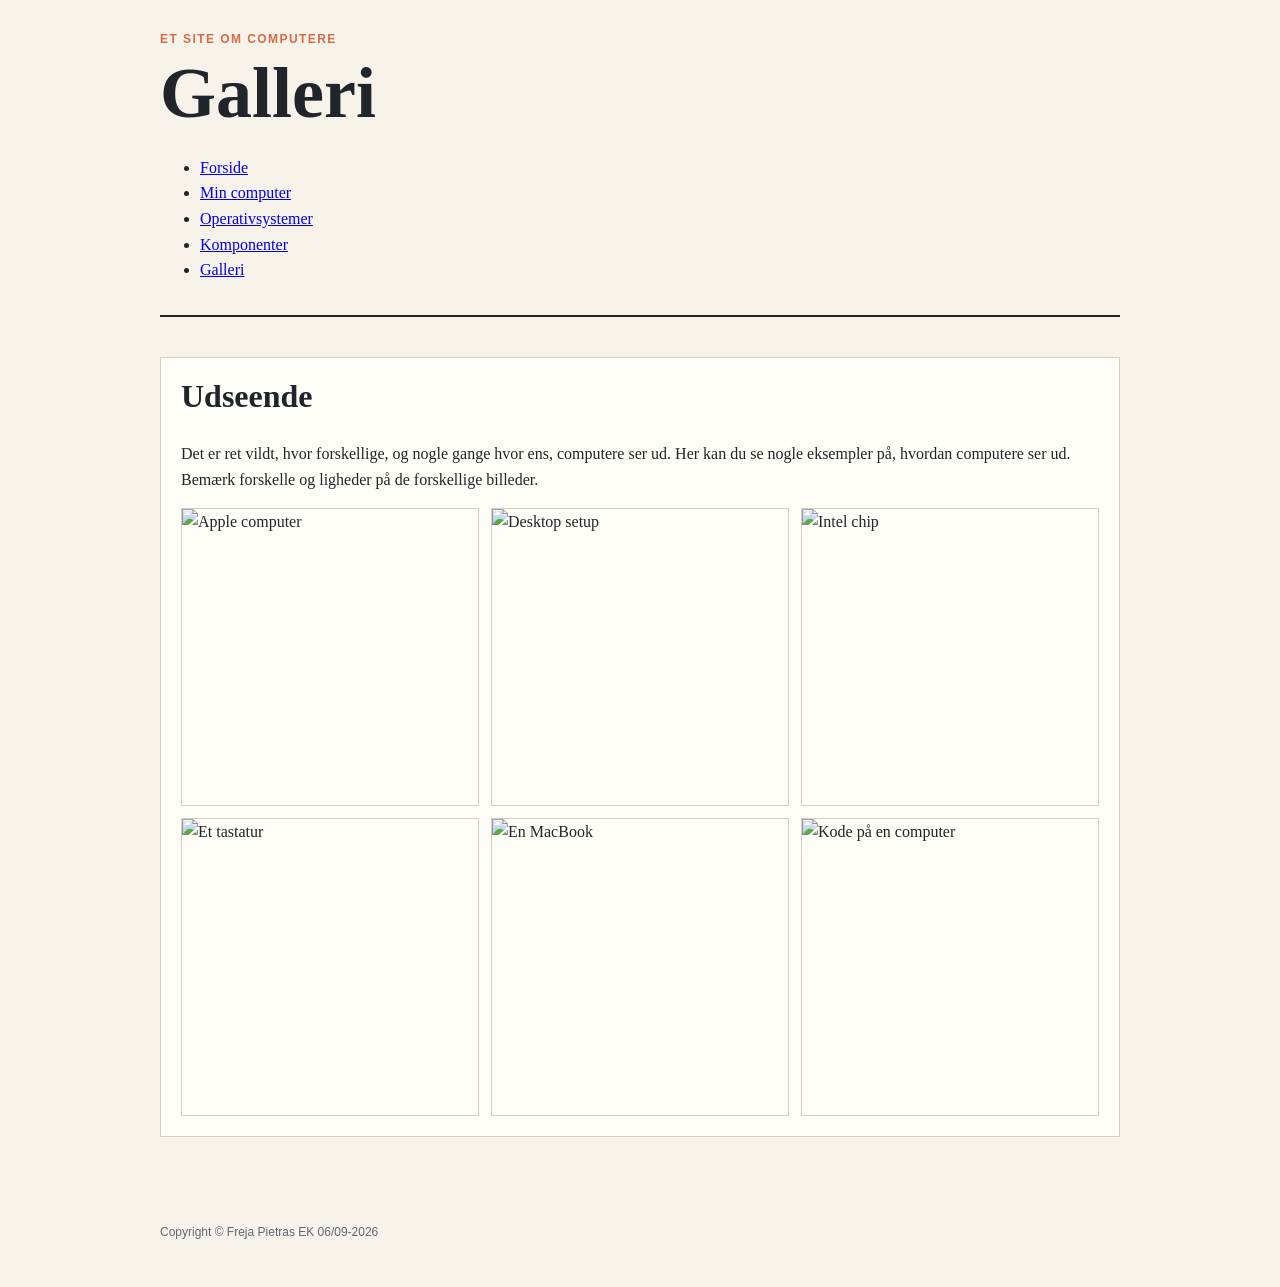
==== galleri.html @ f5a003ba "initial commit" ====
<!DOCTYPE html>
<html lang="da">
<head><meta charset="UTF-8"><meta name="robots" content="noindex"><meta name="viewport" content="width=device-width, initial-scale=1.0"><title>Galleri | Computere</title><link rel="stylesheet" href="style.css"></head>
<body>
<header class="site-header"><p class="eyebrow">Et site om computere</p><h1>Galleri</h1><nav aria-label="Hovedmenu"><ul><li><a href="index.html">Forside</a></li><li><a href="min_computer.html">Min computer</a></li><li><a href="operativsystemer.html">Operativsystemer</a></li><li><a href="komponenter.html">Komponenter</a></li><li><a href="galleri.html">Galleri</a></li></ul></nav></header>
<main><section><h2>Udseende</h2><p>Det er ret vildt, hvor forskellige, og nogle gange hvor ens, computere ser ud. Her kan du se nogle eksempler på, hvordan computere ser ud. Bemærk forskelle og ligheder på de forskellige billeder.</p><div class="gallery-grid"><img src="images/galleri/apple-84.webp" alt="Apple computer"><img src="images/galleri/desktop-setup.webp" alt="Desktop setup"><img src="images/galleri/intel-chip.webp" alt="Intel chip"><img src="images/galleri/keyboard.webp" alt="Et tastatur"><img src="images/galleri/macbook.webp" alt="En MacBook"><img src="images/galleri/code.webp" alt="Kode på en computer"></div></section></main><footer><p>Copyright &copy; Freja Pietras EK 06/09-2026</p></footer></body></html>
---- style.css ----
:root {
    --ink: #20252b;
    --muted: #5d6870;
    --paper: #f7f3ea;
    --panel: #fffdf8;
    --accent: #d86b43;
    --line: #d8cec0;
}

* { box-sizing: border-box; }

body {
    margin: 0;
    background: var(--paper);
    color: var(--ink);
    font-family: Georgia, serif;
    line-height: 1.6;
}

.site-header, main, footer { width: min(100% - 2rem, 48rem); margin-inline: auto; }
.site-header { padding: 2rem 0 1rem; border-bottom: 2px solid var(--ink); }
.eyebrow { margin: 0; color: var(--accent); font: 700 .75rem/1.2 Verdana, sans-serif; letter-spacing: .12em; text-transform: uppercase; }
h1, h2, h3 { line-height: 1.15; }
h1 { margin: .35rem 0 1.25rem; font-size: clamp(2.5rem, 12vw, 4.5rem); }
h2 { margin-top: 0; font-size: 2rem; }
h3 { font-size: 1.35rem; }
main { padding: 1.5rem 0; }
section { margin-bottom: 2rem; padding: 1.25rem; background: var(--panel); border: 1px solid var(--line); }
section + section { margin-top: 1.5rem; }
p { margin: 0 0 1rem; }
.content-link { color: var(--accent); }
img { display: block; max-width: 100%; height: auto; }
.feature-image { width: 100%; max-height: 18rem; object-fit: cover; margin: 1.25rem 0; border: 1px solid var(--line); }
.content-image { width: 100%; margin: 1rem 0; border: 1px solid var(--line); }
.stats-grid { display: grid; grid-template-columns: repeat(2, 1fr); gap: .75rem; margin-top: 1.5rem; }
.stats-grid div { padding: 1rem; background: #f0e5d5; border-left: 4px solid var(--accent); }
.stats-grid strong, .stats-grid span { display: block; }
.stats-grid strong { font-size: 2rem; line-height: 1; }
.stats-grid span { margin-top: .4rem; color: var(--muted); font: .75rem Verdana, sans-serif; }
.spec-list { padding-left: 1.2rem; }
.gallery-grid { display: grid; grid-template-columns: repeat(2, 1fr); gap: .75rem; }
.gallery-grid img { width: 100%; aspect-ratio: 1; object-fit: cover; border: 1px solid var(--line); }
footer { padding: 1rem 0 2rem; color: var(--muted); font: .75rem Verdana, sans-serif; }

@media (min-width: 42rem) {
    .site-header, main, footer { width: min(100% - 4rem, 60rem); }
    main { padding: 2.5rem 0; }
    .gallery-grid { grid-template-columns: repeat(3, 1fr); }
}
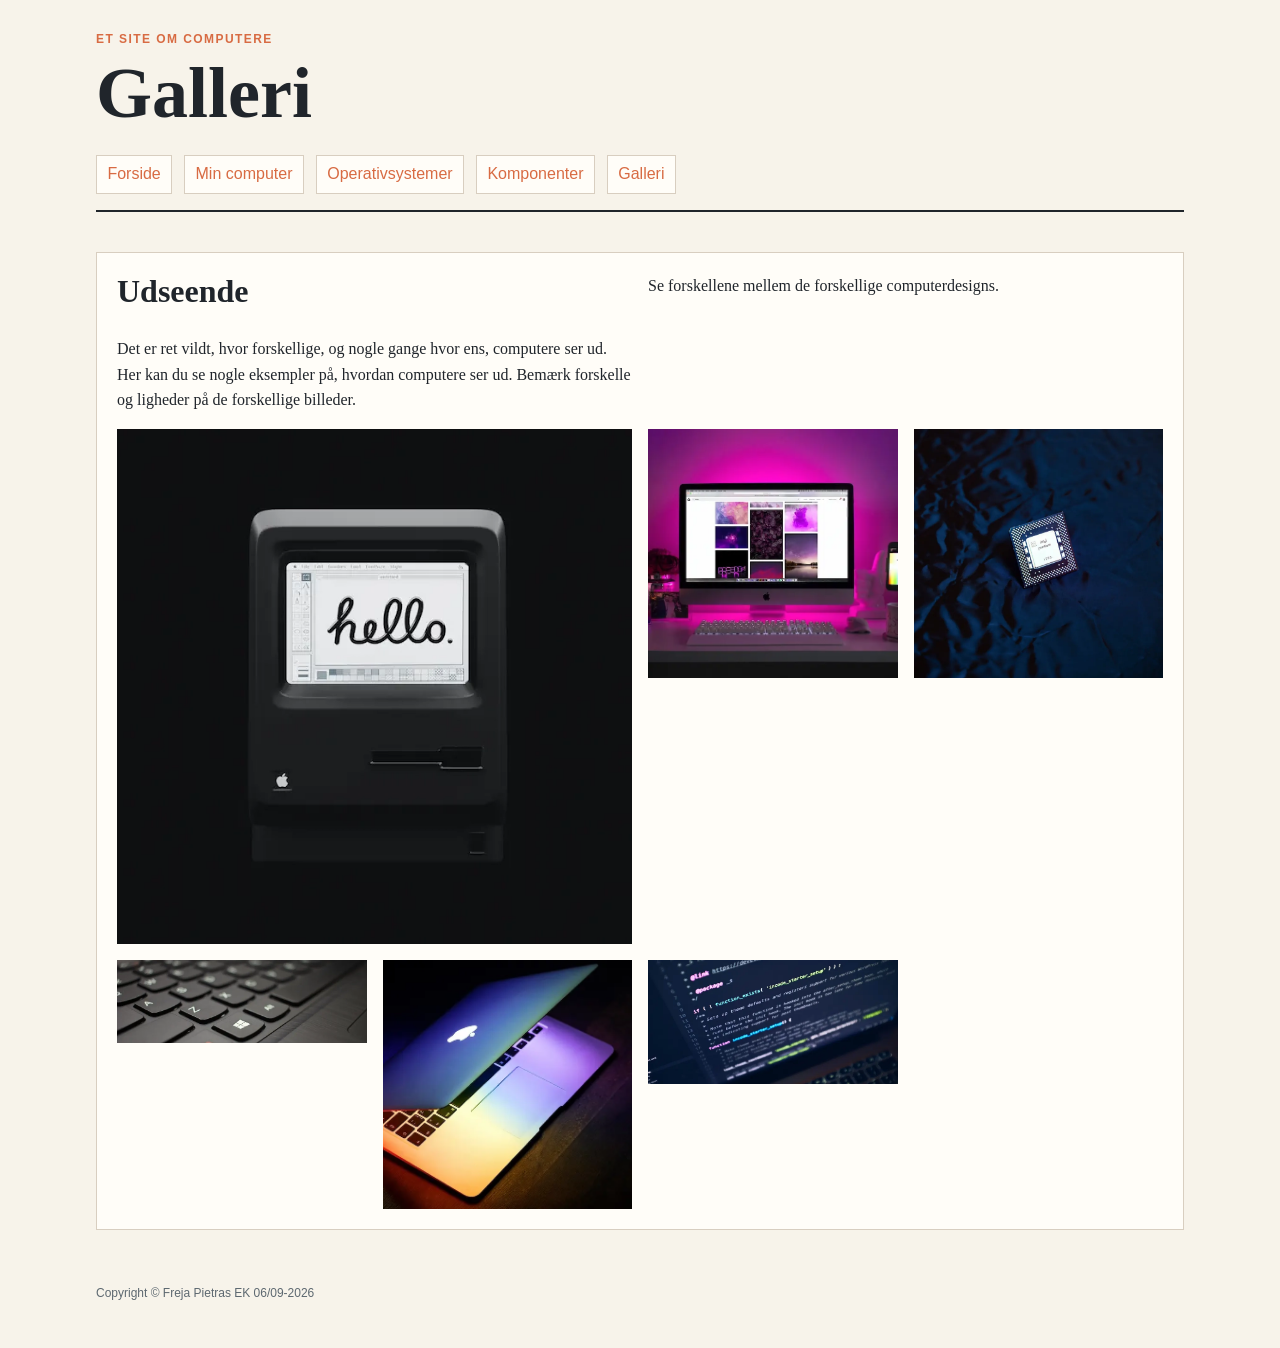
==== commit 245a64f4: "dekstop version, v 2.0" ====
--- a/galleri.html
+++ b/galleri.html
@@ -1,6 +1,6 @@
 <!DOCTYPE html>
 <html lang="da">
-<head><meta charset="UTF-8"><meta name="robots" content="noindex"><meta name="viewport" content="width=device-width, initial-scale=1.0"><title>Galleri | Computere</title><link rel="stylesheet" href="style.css"></head>
+<head><meta charset="UTF-8"><meta name="robots" content="noindex"><meta name="viewport" content="width=device-width, initial-scale=1.0"><title>Galleri | Computere</title><link rel="stylesheet" href="generel.css"><link rel="stylesheet" href="layout.css"></head>
 <body>
 <header class="site-header"><p class="eyebrow">Et site om computere</p><h1>Galleri</h1><nav aria-label="Hovedmenu"><ul><li><a href="index.html">Forside</a></li><li><a href="min_computer.html">Min computer</a></li><li><a href="operativsystemer.html">Operativsystemer</a></li><li><a href="komponenter.html">Komponenter</a></li><li><a href="galleri.html">Galleri</a></li></ul></nav></header>
-<main><section><h2>Udseende</h2><p>Det er ret vildt, hvor forskellige, og nogle gange hvor ens, computere ser ud. Her kan du se nogle eksempler på, hvordan computere ser ud. Bemærk forskelle og ligheder på de forskellige billeder.</p><div class="gallery-grid"><img src="images/galleri/apple-84.webp" alt="Apple computer"><img src="images/galleri/desktop-setup.webp" alt="Desktop setup"><img src="images/galleri/intel-chip.webp" alt="Intel chip"><img src="images/galleri/keyboard.webp" alt="Et tastatur"><img src="images/galleri/macbook.webp" alt="En MacBook"><img src="images/galleri/code.webp" alt="Kode på en computer"></div></section></main><footer><p>Copyright &copy; Freja Pietras EK 06/09-2026</p></footer></body></html>+<main><section><div class="grid_1-1"><div><h2>Udseende</h2><p>Det er ret vildt, hvor forskellige, og nogle gange hvor ens, computere ser ud. Her kan du se nogle eksempler på, hvordan computere ser ud. Bemærk forskelle og ligheder på de forskellige billeder.</p></div><p>Se forskellene mellem de forskellige computerdesigns.</p></div><div class="grid_1-1-1-1-1"><img src="images/galleri/apple-84.webp" alt="Apple computer"><img src="images/galleri/desktop-setup.webp" alt="Desktop setup"><img src="images/galleri/intel-chip.webp" alt="Intel chip"><img src="images/galleri/keyboard.webp" alt="Et tastatur"><img src="images/galleri/macbook.webp" alt="En MacBook"><img src="images/galleri/code.webp" alt="Kode på en computer"></div></section></main><footer><p>Copyright &copy; Freja Pietras EK 06/09-2026</p></footer></body></html>
--- a/generel.css
+++ b/generel.css
@@ -0,0 +1,132 @@
+:root {
+    --ink: #20252b;
+    --muted: #5d6870;
+    --paper: #f7f3ea;
+    --panel: #fffdf8;
+    --accent: #d86b43;
+    --accent-soft: #f0e5d5;
+    --line: #d8cec0;
+}
+
+* { box-sizing: border-box; }
+
+body {
+    margin: 0;
+    background: var(--paper);
+    color: var(--ink);
+    font-family: Georgia, serif;
+    line-height: 1.6;
+}
+
+.site-header,
+main,
+footer {
+    width: min(100% - 2rem, 68rem);
+    margin-inline: auto;
+}
+
+.site-header {
+    padding: 2rem 0 1rem;
+    border-bottom: 2px solid var(--ink);
+}
+
+.eyebrow {
+    margin: 0;
+    color: var(--accent);
+    font: 700 .75rem/1.2 Verdana, sans-serif;
+    letter-spacing: .12em;
+    text-transform: uppercase;
+}
+
+h1,
+h2,
+h3 { line-height: 1.15; }
+
+h1 { margin: .35rem 0 1.25rem; font-size: clamp(2.5rem, 8vw, 4.5rem); }
+h2 { margin-top: 0; font-size: 2rem; }
+h3 { font-size: 1.35rem; }
+p { margin: 0 0 1rem; }
+
+nav ul {
+    display: flex;
+    flex-wrap: wrap;
+    gap: .5rem;
+    margin: 0;
+    padding: 0;
+    list-style: none;
+    font-family: Verdana, sans-serif;
+}
+
+nav a,
+.content-link { color: var(--accent); }
+
+nav a {
+    display: inline-block;
+    padding: .35rem .65rem;
+    border: 1px solid var(--line);
+    background: var(--panel);
+    text-decoration: none;
+}
+
+nav a:hover,
+nav a:focus-visible { background: var(--accent-soft); }
+
+main { padding: 1.5rem 0; }
+
+section,
+article {
+    padding: 1.25rem;
+    background: var(--panel);
+    border: 1px solid var(--line);
+}
+
+section + section { margin-top: 1.5rem; }
+article + article { margin-top: 1rem; }
+
+img {
+    display: block;
+    max-width: 100%;
+    height: auto;
+}
+
+figure { margin: 0; }
+figcaption {
+    margin-top: .5rem;
+    color: var(--muted);
+    font: .8rem Verdana, sans-serif;
+}
+
+.feature-image,
+.content-image {
+    width: 100%;
+    margin: 1rem 0;
+    border: 1px solid var(--line);
+}
+
+.feature-image { max-height: 28rem; object-fit: cover; }
+.spec-list { padding-left: 1.2rem; }
+
+.stats-grid div {
+    padding: 1rem;
+    background: var(--accent-soft);
+    border-left: 4px solid var(--accent);
+}
+
+.stats-grid strong,
+.stats-grid span { display: block; }
+.stats-grid strong { font-size: 2rem; line-height: 1; }
+.stats-grid span { margin-top: .4rem; color: var(--muted); font: .75rem Verdana, sans-serif; }
+
+footer {
+    padding: 1rem 0 2rem;
+    color: var(--muted);
+    font: .75rem Verdana, sans-serif;
+}
+
+@media (min-width: 42rem) {
+    .site-header,
+    main,
+    footer { width: min(100% - 4rem, 68rem); }
+    main { padding: 2.5rem 0; }
+    nav ul { gap: .75rem; }
+}
--- a/layout.css
+++ b/layout.css
@@ -0,0 +1,43 @@
+main { display: grid; gap: 1.5rem; }
+
+.grid_1-1,
+.grid_2-1,
+.grid_2-3,
+.grid_3-2,
+.grid_5-3,
+.grid_1-1-1,
+.grid_1-1-1-1-1,
+.stats-grid { display: grid; gap: 1rem; }
+
+.grid_1-1,
+.grid_2-1,
+.grid_2-3,
+.grid_3-2,
+.grid_5-3 { grid-template-columns: 1fr; }
+
+.grid_1-1-1,
+.grid_1-1-1-1-1 { grid-template-columns: 1fr; }
+
+.flex_col {
+    display: flex;
+    flex-direction: column;
+    gap: 1rem;
+}
+
+.order { order: 2; }
+
+.grid_1-1 > .stats-grid { grid-column: 1 / -1; }
+
+@media (min-width: 42rem) {
+    .grid_1-1,
+    .grid_2-1,
+    .grid_2-3,
+    .grid_3-2 { grid-template-columns: repeat(2, minmax(0, 1fr)); }
+
+    .grid_5-3 { grid-template-columns: 5fr 3fr; align-items: start; }
+    .grid_1-1-1 { grid-template-columns: repeat(3, minmax(0, 1fr)); }
+    .grid_1-1-1-1-1 { grid-template-columns: repeat(4, minmax(0, 1fr)); }
+    .grid_1-1-1-1-1 > :first-child { grid-column: span 2; }
+    .stats-grid { grid-template-columns: repeat(4, minmax(0, 1fr)); }
+    .order { order: initial; }
+}
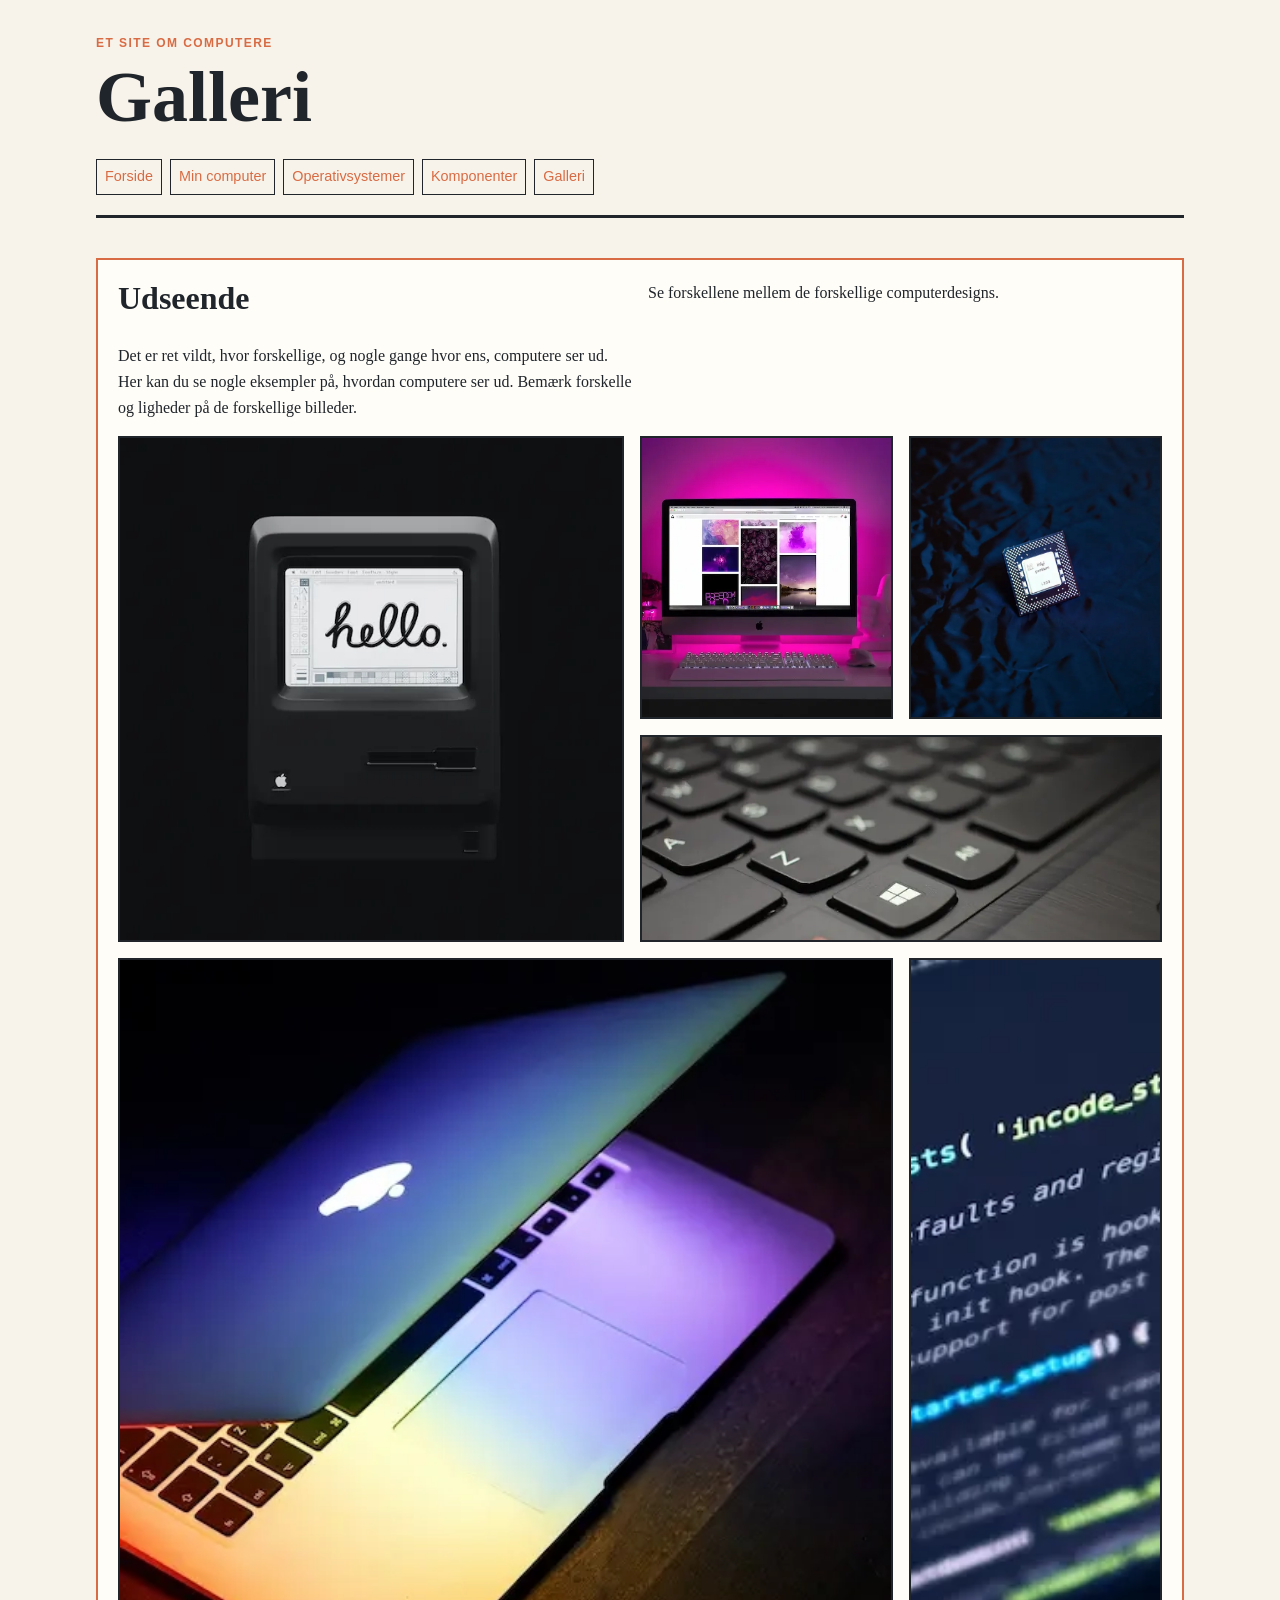
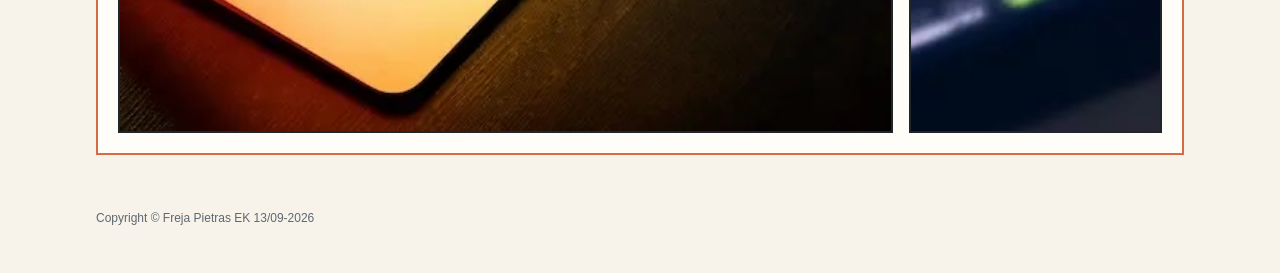
==== commit ad9ef894: "opdater layout og dato" ====
--- a/galleri.html
+++ b/galleri.html
@@ -3,4 +3,4 @@
 <head><meta charset="UTF-8"><meta name="robots" content="noindex"><meta name="viewport" content="width=device-width, initial-scale=1.0"><title>Galleri | Computere</title><link rel="stylesheet" href="generel.css"><link rel="stylesheet" href="layout.css"></head>
 <body>
 <header class="site-header"><p class="eyebrow">Et site om computere</p><h1>Galleri</h1><nav aria-label="Hovedmenu"><ul><li><a href="index.html">Forside</a></li><li><a href="min_computer.html">Min computer</a></li><li><a href="operativsystemer.html">Operativsystemer</a></li><li><a href="komponenter.html">Komponenter</a></li><li><a href="galleri.html">Galleri</a></li></ul></nav></header>
-<main><section><div class="grid_1-1"><div><h2>Udseende</h2><p>Det er ret vildt, hvor forskellige, og nogle gange hvor ens, computere ser ud. Her kan du se nogle eksempler på, hvordan computere ser ud. Bemærk forskelle og ligheder på de forskellige billeder.</p></div><p>Se forskellene mellem de forskellige computerdesigns.</p></div><div class="grid_1-1-1-1-1"><img src="images/galleri/apple-84.webp" alt="Apple computer"><img src="images/galleri/desktop-setup.webp" alt="Desktop setup"><img src="images/galleri/intel-chip.webp" alt="Intel chip"><img src="images/galleri/keyboard.webp" alt="Et tastatur"><img src="images/galleri/macbook.webp" alt="En MacBook"><img src="images/galleri/code.webp" alt="Kode på en computer"></div></section></main><footer><p>Copyright &copy; Freja Pietras EK 06/09-2026</p></footer></body></html>+<main><section><div class="grid_1-1"><div><h2>Udseende</h2><p>Det er ret vildt, hvor forskellige, og nogle gange hvor ens, computere ser ud. Her kan du se nogle eksempler på, hvordan computere ser ud. Bemærk forskelle og ligheder på de forskellige billeder.</p></div><p>Se forskellene mellem de forskellige computerdesigns.</p></div><div class="grid_1-1-1-1-1"><img src="images/galleri/apple-84.webp" alt="Apple computer"><img src="images/galleri/desktop-setup.webp" alt="Desktop setup"><img src="images/galleri/intel-chip.webp" alt="Intel chip"><img src="images/galleri/keyboard.webp" alt="Et tastatur"><img src="images/galleri/macbook.webp" alt="En MacBook"><img src="images/galleri/code.webp" alt="Kode på en computer"></div></section></main><footer><p>Copyright &copy; Freja Pietras EK 13/09-2026</p></footer></body></html>
--- a/generel.css
+++ b/generel.css
@@ -26,8 +26,8 @@
 }
 
 .site-header {
-    padding: 2rem 0 1rem;
-    border-bottom: 2px solid var(--ink);
+    padding: 2.25rem 0 1.25rem;
+    border-bottom: 3px solid var(--ink);
 }
 
 .eyebrow {
@@ -63,8 +63,8 @@
 nav a {
     display: inline-block;
     padding: .35rem .65rem;
-    border: 1px solid var(--line);
-    background: var(--panel);
+    border: 1px solid var(--ink);
+    background: transparent;
     text-decoration: none;
 }
 
@@ -73,14 +73,20 @@
 
 main { padding: 1.5rem 0; }
 
-section,
-article {
+section {
     padding: 1.25rem;
     background: var(--panel);
+    border: 2px solid var(--ink);
+}
+
+section + section { margin-top: 1.5rem; }
+
+article {
+    padding: 1rem;
+    background: var(--paper);
     border: 1px solid var(--line);
 }
 
-section + section { margin-top: 1.5rem; }
 article + article { margin-top: 1rem; }
 
 img {
@@ -100,7 +106,7 @@
 .content-image {
     width: 100%;
     margin: 1rem 0;
-    border: 1px solid var(--line);
+    border: 2px solid var(--ink);
 }
 
 .feature-image { max-height: 28rem; object-fit: cover; }
@@ -128,5 +134,6 @@
     main,
     footer { width: min(100% - 4rem, 68rem); }
     main { padding: 2.5rem 0; }
-    nav ul { gap: .75rem; }
+    nav ul { gap: .5rem; }
+    nav a { padding-inline: .5rem; font-size: .9rem; }
 }
--- a/layout.css
+++ b/layout.css
@@ -28,7 +28,92 @@
 
 .grid_1-1 > .stats-grid { grid-column: 1 / -1; }
 
+.grid_1-1-1 > .flex_col { min-width: 0; }
+
+.grid_1-1-1 > .flex_col > div { min-width: 0; }
+
+main:has(img[src*="processor"]) {
+    align-items: start;
+}
+
+main:has(img[src*="processor"]) > section:first-child {
+    display: block;
+}
+
+main:has(img[src*="processor"]) > section:nth-child(2) {
+    display: grid;
+    grid-template-columns: repeat(2, minmax(0, 1fr));
+    gap: 1rem;
+}
+
+main:has(img[src*="processor"]) > section:nth-child(2) > h2 {
+    grid-column: 1 / -1;
+}
+
+main:has(img[src*="processor"]) > section:nth-child(2) article {
+    margin: 0;
+}
+
+main:has(img[src*="processor"]) > section:nth-child(3) {
+    display: grid;
+    grid-template-columns: 1fr 1fr;
+    gap: 1rem;
+}
+
+main:has(img[src*="processor"]) > section:nth-child(3) > h2,
+main:has(img[src*="processor"]) > section:nth-child(3) > p {
+    grid-column: 1 / -1;
+}
+
+main:has(img[src*="processor"]) h2 {
+    font-size: clamp(1.45rem, 3vw, 2rem);
+    overflow-wrap: anywhere;
+}
+
+main:has(img[src*="apple-84"]) > section {
+    border-color: var(--accent);
+}
+
+main:has(img[src*="apple-84"]) .grid_1-1-1-1-1 {
+    grid-template-columns: 2fr 1fr 1fr;
+    grid-auto-rows: minmax(8rem, auto);
+}
+
+main:has(img[src*="apple-84"]) .grid_1-1-1-1-1 > :first-child {
+    grid-column: 1;
+    grid-row: span 2;
+}
+
+main:has(img[src*="apple-84"]) .grid_1-1-1-1-1 > :nth-child(4) {
+    grid-column: 2 / 4;
+}
+
+main:has(img[src*="apple-84"]) .grid_1-1-1-1-1 > :nth-child(5) {
+    grid-column: 1 / 3;
+}
+
+main:has(img[src*="apple-84"]) .grid_1-1-1-1-1 img {
+    width: 100%;
+    height: 100%;
+    object-fit: cover;
+    border: 2px solid var(--ink);
+}
+
 @media (min-width: 42rem) {
+    main:has(img[src*="processor"]) {
+        grid-template-columns: repeat(3, minmax(0, 1fr));
+    }
+
+    main:has(img[src*="processor"]) > section:nth-child(1) { grid-column: 1; }
+    main:has(img[src*="processor"]) > section:nth-child(2) {
+        grid-column: 2;
+        display: block;
+    }
+    main:has(img[src*="processor"]) > section:nth-child(3) {
+        grid-column: 3;
+        display: block;
+    }
+
     .grid_1-1,
     .grid_2-1,
     .grid_2-3,
@@ -40,4 +125,25 @@
     .grid_1-1-1-1-1 > :first-child { grid-column: span 2; }
     .stats-grid { grid-template-columns: repeat(4, minmax(0, 1fr)); }
     .order { order: initial; }
+}
+
+@media (max-width: 41.99rem) {
+    main:has(img[src*="processor"]) > section:nth-child(2),
+    main:has(img[src*="processor"]) > section:nth-child(3) {
+        grid-template-columns: 1fr;
+    }
+
+    main:has(img[src*="processor"]) > section:nth-child(2) > h2,
+    main:has(img[src*="processor"]) > section:nth-child(3) > h2,
+    main:has(img[src*="processor"]) > section:nth-child(3) > p {
+        grid-column: auto;
+    }
+
+    main:has(img[src*="apple-84"]) .grid_1-1-1-1-1,
+    main:has(img[src*="apple-84"]) .grid_1-1-1-1-1 > :first-child,
+    main:has(img[src*="apple-84"]) .grid_1-1-1-1-1 > :nth-child(4),
+    main:has(img[src*="apple-84"]) .grid_1-1-1-1-1 > :nth-child(5) {
+        grid-column: auto;
+        grid-row: auto;
+    }
 }
